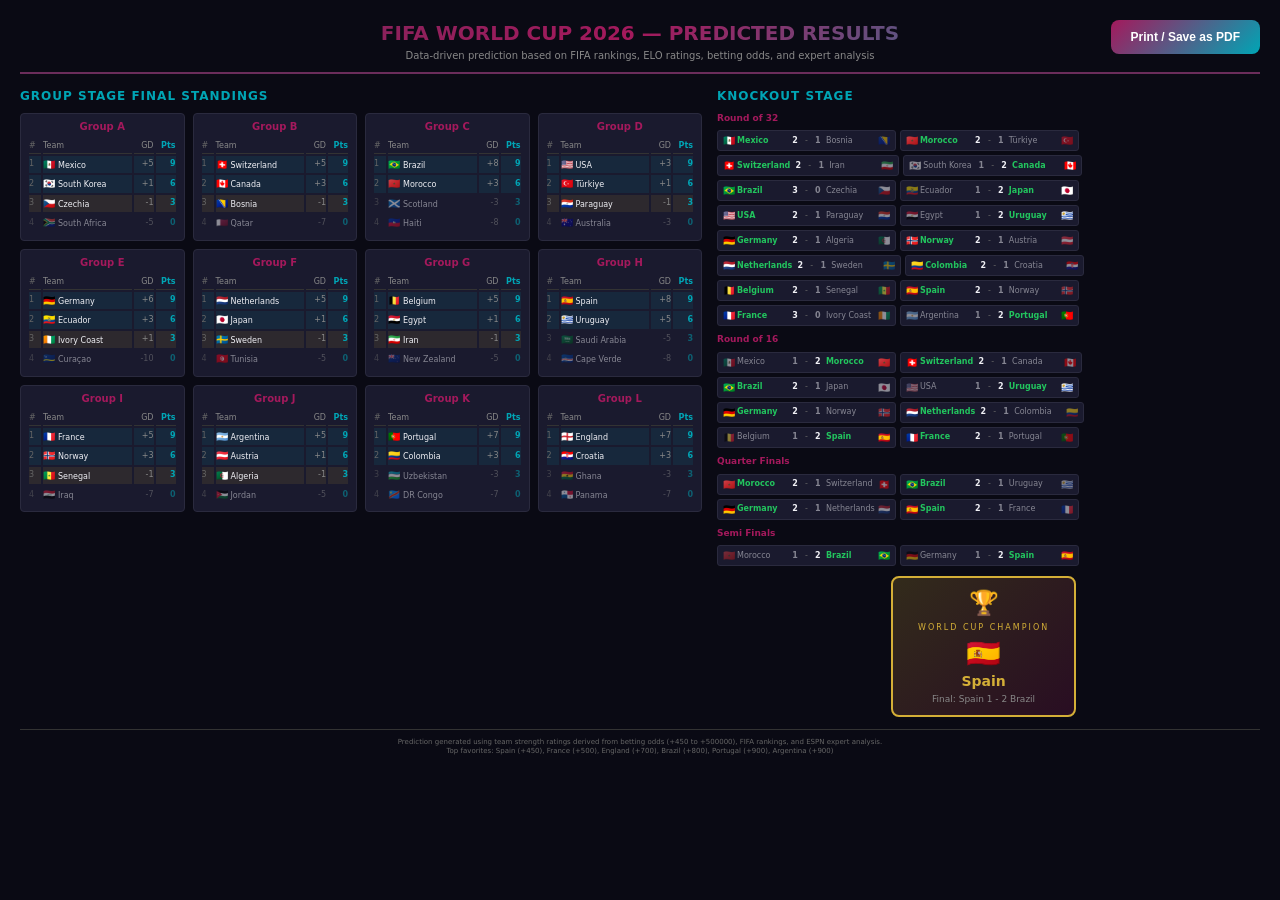
==== docs/results.html @ c4d26115 "Add printable one-page results summary - Landscape layout showing all group standings - Complete kno" ====
<!DOCTYPE html>
<html lang="en">
<head>
    <meta charset="UTF-8">
    <meta name="viewport" content="width=device-width, initial-scale=1.0">
    <title>World Cup 2026 Prediction Results</title>
    <style>
        @page {
            size: letter landscape;
            margin: 0.4in;
        }

        * {
            margin: 0;
            padding: 0;
            box-sizing: border-box;
        }

        body {
            font-family: -apple-system, BlinkMacSystemFont, 'Segoe UI', system-ui, sans-serif;
            background: #0a0a14;
            color: #f0f0f5;
            padding: 20px;
            font-size: 9px;
            line-height: 1.3;
        }

        @media print {
            body {
                background: white;
                color: black;
                padding: 0;
                font-size: 8px;
            }
            .no-print { display: none; }
            .group { border-color: #ccc !important; }
            .bracket-match { border-color: #ccc !important; background: #f5f5f5 !important; }
            .winner { background: #d4edda !important; }
            h1, h2, h3 { color: black !important; }
            .champion-box { background: #fff3cd !important; border-color: #ffc107 !important; }
        }

        .header {
            text-align: center;
            margin-bottom: 15px;
            padding-bottom: 10px;
            border-bottom: 2px solid #6B2D5B;
        }

        .header h1 {
            font-size: 20px;
            background: linear-gradient(135deg, #6B2D5B, #A4195C, #00A5B5);
            -webkit-background-clip: text;
            -webkit-text-fill-color: transparent;
            background-clip: text;
            margin-bottom: 3px;
        }

        .header p {
            color: #888;
            font-size: 10px;
        }

        .content {
            display: flex;
            gap: 15px;
        }

        .groups-section {
            flex: 0 0 55%;
        }

        .bracket-section {
            flex: 0 0 43%;
        }

        h2 {
            font-size: 12px;
            color: #00A5B5;
            margin-bottom: 8px;
            text-transform: uppercase;
            letter-spacing: 1px;
        }

        .groups-grid {
            display: grid;
            grid-template-columns: repeat(4, 1fr);
            gap: 8px;
        }

        .group {
            background: #1a1a2e;
            border: 1px solid #2a2a3e;
            border-radius: 4px;
            padding: 6px;
        }

        .group h3 {
            font-size: 10px;
            color: #A4195C;
            margin-bottom: 4px;
            text-align: center;
        }

        .standings-table {
            width: 100%;
            font-size: 8px;
        }

        .standings-table th {
            text-align: left;
            color: #888;
            font-weight: normal;
            padding: 2px 0;
            border-bottom: 1px solid #333;
        }

        .standings-table td {
            padding: 2px 0;
        }

        .standings-table .pos { width: 12px; color: #666; }
        .standings-table .team { }
        .standings-table .flag { font-size: 10px; margin-right: 3px; }
        .standings-table .pts { text-align: right; font-weight: bold; color: #00A5B5; width: 20px; }
        .standings-table .gd { text-align: right; color: #888; width: 20px; }

        .standings-table tr.qualified td { background: rgba(0, 165, 181, 0.1); }
        .standings-table tr.third-qualified td { background: rgba(212, 175, 55, 0.1); }
        .standings-table tr.eliminated td { opacity: 0.5; }

        .bracket-container {
            display: flex;
            flex-direction: column;
            gap: 8px;
        }

        .bracket-round {
            display: flex;
            flex-wrap: wrap;
            gap: 4px;
        }

        .round-label {
            width: 100%;
            font-size: 9px;
            color: #A4195C;
            font-weight: bold;
            margin-bottom: 2px;
        }

        .bracket-match {
            background: #1a1a2e;
            border: 1px solid #2a2a3e;
            border-radius: 3px;
            padding: 3px 5px;
            font-size: 8px;
            display: flex;
            align-items: center;
            gap: 4px;
        }

        .bracket-match .team {
            display: flex;
            align-items: center;
            gap: 2px;
        }

        .bracket-match .flag { font-size: 10px; }
        .bracket-match .name { min-width: 50px; }
        .bracket-match .score { font-weight: bold; min-width: 12px; text-align: center; }
        .bracket-match .vs { color: #666; }
        .bracket-match .winner .name { color: #22c55e; font-weight: bold; }
        .bracket-match .loser { opacity: 0.5; }
        .bracket-match .result-note { font-size: 7px; color: #888; margin-left: 4px; }

        .r32-matches { }
        .r32-matches .bracket-match { flex: 0 0 calc(25% - 3px); }

        .r16-matches .bracket-match { flex: 0 0 calc(25% - 3px); }

        .qf-matches .bracket-match { flex: 0 0 calc(25% - 3px); }

        .sf-matches .bracket-match { flex: 0 0 calc(50% - 2px); }

        .final-section {
            margin-top: 10px;
            text-align: center;
        }

        .champion-box {
            display: inline-block;
            background: linear-gradient(135deg, rgba(212, 175, 55, 0.2), rgba(164, 25, 92, 0.2));
            border: 2px solid #D4AF37;
            border-radius: 8px;
            padding: 10px 25px;
        }

        .champion-box .trophy { font-size: 24px; }
        .champion-box .label { font-size: 8px; color: #D4AF37; letter-spacing: 2px; margin: 3px 0; }
        .champion-box .winner-flag { font-size: 28px; }
        .champion-box .winner-name { font-size: 14px; font-weight: bold; color: #D4AF37; }
        .champion-box .final-score { font-size: 9px; color: #888; margin-top: 3px; }

        .footer {
            margin-top: 12px;
            text-align: center;
            font-size: 7px;
            color: #666;
            border-top: 1px solid #333;
            padding-top: 8px;
        }

        .print-btn {
            position: fixed;
            top: 20px;
            right: 20px;
            background: linear-gradient(135deg, #A4195C, #00A5B5);
            color: white;
            border: none;
            padding: 10px 20px;
            border-radius: 8px;
            cursor: pointer;
            font-weight: bold;
            font-size: 12px;
        }

        .print-btn:hover {
            transform: scale(1.05);
        }
    </style>
</head>
<body>
    <button class="print-btn no-print" onclick="window.print()">Print / Save as PDF</button>

    <div class="header">
        <h1>FIFA WORLD CUP 2026 — PREDICTED RESULTS</h1>
        <p>Data-driven prediction based on FIFA rankings, ELO ratings, betting odds, and expert analysis</p>
    </div>

    <div class="content">
        <div class="groups-section">
            <h2>Group Stage Final Standings</h2>
            <div class="groups-grid" id="groupsGrid">
                <!-- Groups will be inserted here -->
            </div>
        </div>

        <div class="bracket-section">
            <h2>Knockout Stage</h2>
            <div class="bracket-container">
                <div class="bracket-round r32-matches">
                    <div class="round-label">Round of 32</div>
                    <div id="r32Matches"></div>
                </div>
                <div class="bracket-round r16-matches">
                    <div class="round-label">Round of 16</div>
                    <div id="r16Matches" style="display: flex; flex-wrap: wrap; gap: 4px;"></div>
                </div>
                <div class="bracket-round qf-matches">
                    <div class="round-label">Quarter Finals</div>
                    <div id="qfMatches" style="display: flex; flex-wrap: wrap; gap: 4px;"></div>
                </div>
                <div class="bracket-round sf-matches">
                    <div class="round-label">Semi Finals</div>
                    <div id="sfMatches" style="display: flex; flex-wrap: wrap; gap: 4px;"></div>
                </div>
            </div>

            <div class="final-section">
                <div class="champion-box">
                    <div class="trophy">🏆</div>
                    <div class="label">WORLD CUP CHAMPION</div>
                    <div class="winner-flag" id="championFlag"></div>
                    <div class="winner-name" id="championName"></div>
                    <div class="final-score" id="finalScore"></div>
                </div>
            </div>
        </div>
    </div>

    <div class="footer">
        <p>Prediction generated using team strength ratings derived from betting odds (+450 to +500000), FIFA rankings, and ESPN expert analysis.</p>
        <p>Top favorites: Spain (+450), France (+500), England (+700), Brazil (+800), Portugal (+900), Argentina (+900)</p>
    </div>

    <script src="teams.js"></script>
    <script src="simulation.js"></script>
    <script>
        document.addEventListener('DOMContentLoaded', () => {
            const sim = new WorldCupSimulation();

            // Run full simulation
            sim.simulateAllGroups();
            sim.simulateR32();
            sim.simulateR16();
            sim.simulateQF();
            sim.simulateSF();
            const finalResult = sim.simulateFinal();

            // Render groups
            const groupsGrid = document.getElementById('groupsGrid');
            const groupLetters = ['A', 'B', 'C', 'D', 'E', 'F', 'G', 'H', 'I', 'J', 'K', 'L'];

            groupLetters.forEach(letter => {
                const standings = sim.groupStandings[letter];
                const groupDiv = document.createElement('div');
                groupDiv.className = 'group';

                let html = `<h3>Group ${letter}</h3>`;
                html += `<table class="standings-table">`;
                html += `<tr><th class="pos">#</th><th class="team">Team</th><th class="gd">GD</th><th class="pts">Pts</th></tr>`;

                standings.forEach((team, i) => {
                    let rowClass = '';
                    if (i < 2) rowClass = 'qualified';
                    else if (i === 2) {
                        const isQualified = sim.thirdPlaceTeams.some(t => t.code === team.code);
                        rowClass = isQualified ? 'third-qualified' : 'eliminated';
                    } else {
                        rowClass = 'eliminated';
                    }

                    const t = TEAMS[team.code];
                    const gdStr = team.goalDiff >= 0 ? `+${team.goalDiff}` : team.goalDiff;
                    html += `<tr class="${rowClass}">
                        <td class="pos">${i + 1}</td>
                        <td class="team"><span class="flag">${t.flag}</span>${t.name}</td>
                        <td class="gd">${gdStr}</td>
                        <td class="pts">${team.points}</td>
                    </tr>`;
                });

                html += `</table>`;
                groupDiv.innerHTML = html;
                groupsGrid.appendChild(groupDiv);
            });

            // Render knockout matches
            function renderMatches(containerId, matches) {
                const container = document.getElementById(containerId);
                container.style.display = 'flex';
                container.style.flexWrap = 'wrap';
                container.style.gap = '4px';

                matches.forEach(match => {
                    const home = TEAMS[match.home];
                    const away = TEAMS[match.away];
                    const isHomeWinner = match.winner === match.home;

                    let note = '';
                    if (match.penalties) note = '(P)';
                    else if (match.extraTime) note = '(AET)';

                    const matchDiv = document.createElement('div');
                    matchDiv.className = 'bracket-match';
                    matchDiv.style.flex = containerId === 'sfMatches' ? '0 0 calc(50% - 2px)' : '0 0 calc(25% - 3px)';

                    matchDiv.innerHTML = `
                        <div class="team ${isHomeWinner ? 'winner' : 'loser'}">
                            <span class="flag">${home.flag}</span>
                            <span class="name">${home.name}</span>
                            <span class="score">${Math.floor(match.homeGoals)}</span>
                        </div>
                        <span class="vs">-</span>
                        <div class="team ${!isHomeWinner ? 'winner' : 'loser'}">
                            <span class="score">${Math.floor(match.awayGoals)}</span>
                            <span class="name">${away.name}</span>
                            <span class="flag">${away.flag}</span>
                        </div>
                        ${note ? `<span class="result-note">${note}</span>` : ''}
                    `;

                    container.appendChild(matchDiv);
                });
            }

            renderMatches('r32Matches', sim.knockoutResults.r32);
            renderMatches('r16Matches', sim.knockoutResults.r16);
            renderMatches('qfMatches', sim.knockoutResults.qf);
            renderMatches('sfMatches', sim.knockoutResults.sf);

            // Champion
            const champion = TEAMS[sim.champion];
            const runnerUp = TEAMS[sim.runnerUp];
            const final = sim.knockoutResults.final[0];

            let scoreText = `${Math.floor(final.homeGoals)} - ${Math.floor(final.awayGoals)}`;
            if (final.penalties) scoreText += ' (Penalties)';
            else if (final.extraTime) scoreText += ' (AET)';

            document.getElementById('championFlag').textContent = champion.flag;
            document.getElementById('championName').textContent = champion.name;
            document.getElementById('finalScore').textContent = `Final: ${champion.name} ${scoreText} ${runnerUp.name}`;
        });
    </script>
</body>
</html>
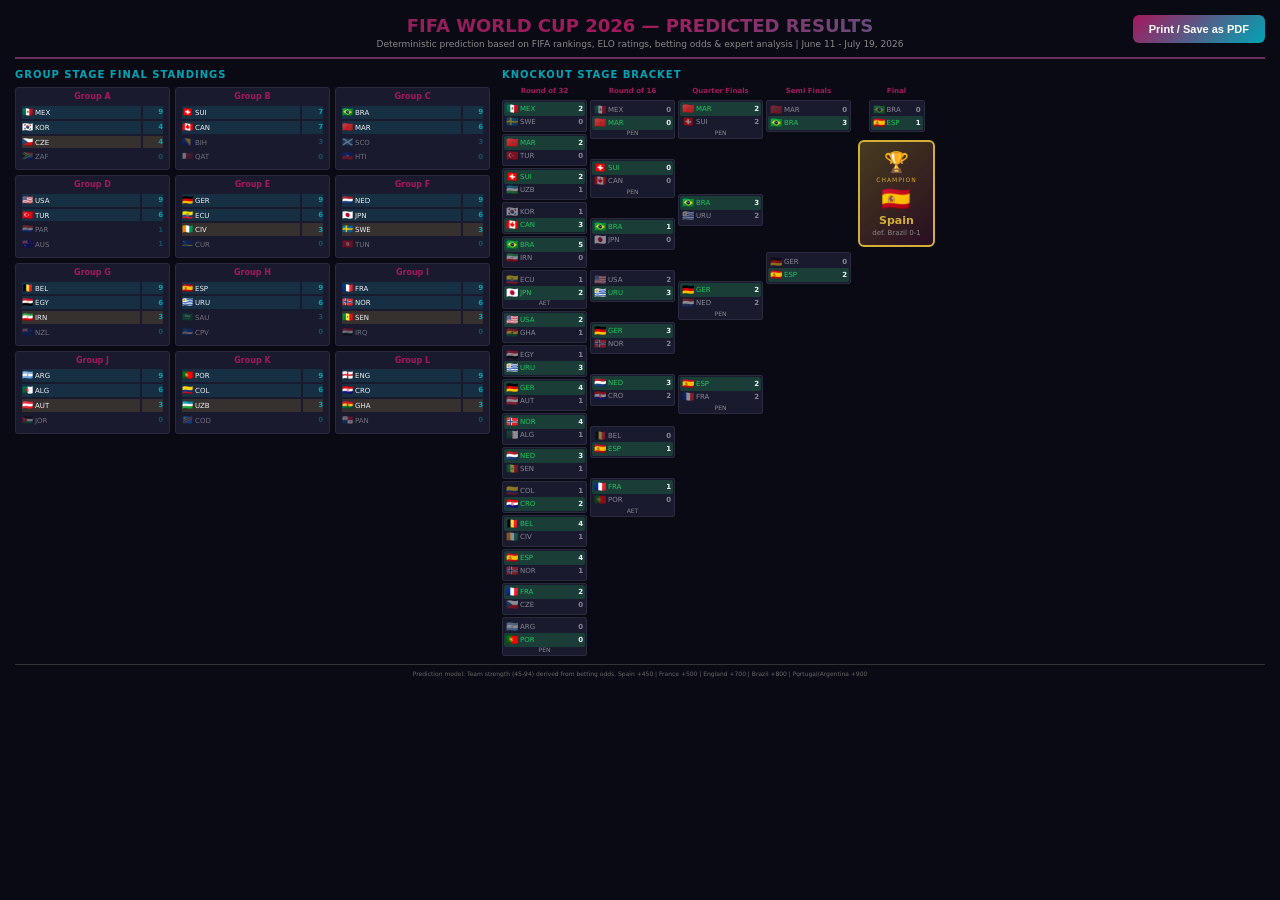
==== commit 8921063d: "Fix score variety and improve bracket visualization Score variety: - Added realistic score distribut" ====
--- a/docs/results.html
+++ b/docs/results.html
@@ -7,7 +7,7 @@
     <style>
         @page {
             size: letter landscape;
-            margin: 0.4in;
+            margin: 0.3in;
         }
 
         * {
@@ -20,9 +20,9 @@
             font-family: -apple-system, BlinkMacSystemFont, 'Segoe UI', system-ui, sans-serif;
             background: #0a0a14;
             color: #f0f0f5;
-            padding: 20px;
-            font-size: 9px;
-            line-height: 1.3;
+            padding: 15px;
+            font-size: 8px;
+            line-height: 1.2;
         }
 
         @media print {
@@ -30,203 +30,265 @@
                 background: white;
                 color: black;
                 padding: 0;
-                font-size: 8px;
+                font-size: 7px;
             }
             .no-print { display: none; }
-            .group { border-color: #ccc !important; }
-            .bracket-match { border-color: #ccc !important; background: #f5f5f5 !important; }
-            .winner { background: #d4edda !important; }
+            .group { border-color: #ddd !important; background: #fafafa !important; }
+            .match-box { border-color: #ccc !important; background: #f5f5f5 !important; }
+            .winner-team { background: #d4edda !important; }
+            .loser-team { background: #f8f9fa !important; }
             h1, h2, h3 { color: black !important; }
             .champion-box { background: #fff3cd !important; border-color: #ffc107 !important; }
+            .connector { border-color: #999 !important; }
         }
 
         .header {
             text-align: center;
-            margin-bottom: 15px;
-            padding-bottom: 10px;
+            margin-bottom: 10px;
+            padding-bottom: 8px;
             border-bottom: 2px solid #6B2D5B;
         }
 
         .header h1 {
-            font-size: 20px;
+            font-size: 18px;
             background: linear-gradient(135deg, #6B2D5B, #A4195C, #00A5B5);
             -webkit-background-clip: text;
             -webkit-text-fill-color: transparent;
             background-clip: text;
-            margin-bottom: 3px;
         }
 
         .header p {
             color: #888;
+            font-size: 9px;
+            margin-top: 2px;
+        }
+
+        .content {
+            display: flex;
+            gap: 12px;
+        }
+
+        .groups-section {
+            flex: 0 0 38%;
+        }
+
+        .bracket-section {
+            flex: 0 0 60%;
+        }
+
+        h2 {
             font-size: 10px;
-        }
-
-        .content {
-            display: flex;
-            gap: 15px;
-        }
-
-        .groups-section {
-            flex: 0 0 55%;
-        }
-
-        .bracket-section {
-            flex: 0 0 43%;
-        }
-
-        h2 {
-            font-size: 12px;
             color: #00A5B5;
-            margin-bottom: 8px;
+            margin-bottom: 6px;
             text-transform: uppercase;
             letter-spacing: 1px;
         }
 
+        /* Groups Grid */
         .groups-grid {
             display: grid;
-            grid-template-columns: repeat(4, 1fr);
-            gap: 8px;
+            grid-template-columns: repeat(3, 1fr);
+            gap: 5px;
         }
 
         .group {
             background: #1a1a2e;
             border: 1px solid #2a2a3e;
-            border-radius: 4px;
-            padding: 6px;
+            border-radius: 3px;
+            padding: 4px;
         }
 
         .group h3 {
-            font-size: 10px;
+            font-size: 8px;
             color: #A4195C;
-            margin-bottom: 4px;
+            margin-bottom: 2px;
             text-align: center;
         }
 
         .standings-table {
             width: 100%;
-            font-size: 8px;
+            font-size: 7px;
         }
 
         .standings-table th {
             text-align: left;
-            color: #888;
+            color: #666;
             font-weight: normal;
-            padding: 2px 0;
-            border-bottom: 1px solid #333;
+            padding: 1px 0;
         }
 
         .standings-table td {
-            padding: 2px 0;
-        }
-
-        .standings-table .pos { width: 12px; color: #666; }
-        .standings-table .team { }
-        .standings-table .flag { font-size: 10px; margin-right: 3px; }
-        .standings-table .pts { text-align: right; font-weight: bold; color: #00A5B5; width: 20px; }
-        .standings-table .gd { text-align: right; color: #888; width: 20px; }
-
-        .standings-table tr.qualified td { background: rgba(0, 165, 181, 0.1); }
-        .standings-table tr.third-qualified td { background: rgba(212, 175, 55, 0.1); }
-        .standings-table tr.eliminated td { opacity: 0.5; }
-
+            padding: 1px 0;
+        }
+
+        .standings-table .flag { font-size: 9px; margin-right: 2px; }
+        .standings-table .pts { text-align: right; font-weight: bold; color: #00A5B5; }
+
+        .standings-table tr.qualified td { background: rgba(0, 165, 181, 0.15); }
+        .standings-table tr.third-qualified td { background: rgba(212, 175, 55, 0.15); }
+        .standings-table tr.eliminated td { opacity: 0.4; }
+
+        /* Bracket Styles */
         .bracket-container {
             display: flex;
+            align-items: flex-start;
+            gap: 3px;
+            height: 100%;
+        }
+
+        .bracket-round {
+            display: flex;
             flex-direction: column;
-            gap: 8px;
-        }
-
-        .bracket-round {
-            display: flex;
-            flex-wrap: wrap;
-            gap: 4px;
-        }
-
-        .round-label {
-            width: 100%;
-            font-size: 9px;
+            justify-content: space-around;
+            min-width: 85px;
+        }
+
+        .round-header {
+            text-align: center;
+            font-size: 7px;
             color: #A4195C;
             font-weight: bold;
-            margin-bottom: 2px;
-        }
-
-        .bracket-match {
+            margin-bottom: 4px;
+            white-space: nowrap;
+        }
+
+        .round-matches {
+            display: flex;
+            flex-direction: column;
+            justify-content: space-around;
+            flex: 1;
+            gap: 2px;
+        }
+
+        .match-box {
             background: #1a1a2e;
             border: 1px solid #2a2a3e;
-            border-radius: 3px;
-            padding: 3px 5px;
-            font-size: 8px;
+            border-radius: 2px;
+            padding: 2px 3px;
+            position: relative;
+        }
+
+        .match-team {
             display: flex;
             align-items: center;
-            gap: 4px;
-        }
-
-        .bracket-match .team {
+            justify-content: space-between;
+            padding: 1px 0;
+            font-size: 7px;
+        }
+
+        .match-team .team-info {
             display: flex;
             align-items: center;
             gap: 2px;
         }
 
-        .bracket-match .flag { font-size: 10px; }
-        .bracket-match .name { min-width: 50px; }
-        .bracket-match .score { font-weight: bold; min-width: 12px; text-align: center; }
-        .bracket-match .vs { color: #666; }
-        .bracket-match .winner .name { color: #22c55e; font-weight: bold; }
-        .bracket-match .loser { opacity: 0.5; }
-        .bracket-match .result-note { font-size: 7px; color: #888; margin-left: 4px; }
-
-        .r32-matches { }
-        .r32-matches .bracket-match { flex: 0 0 calc(25% - 3px); }
-
-        .r16-matches .bracket-match { flex: 0 0 calc(25% - 3px); }
-
-        .qf-matches .bracket-match { flex: 0 0 calc(25% - 3px); }
-
-        .sf-matches .bracket-match { flex: 0 0 calc(50% - 2px); }
-
-        .final-section {
-            margin-top: 10px;
-            text-align: center;
+        .match-team .flag { font-size: 10px; }
+        .match-team .code { font-weight: 500; min-width: 24px; }
+        .match-team .score {
+            font-weight: bold;
+            min-width: 10px;
+            text-align: right;
+        }
+
+        .winner-team {
+            background: rgba(34, 197, 94, 0.2);
+            border-radius: 2px;
+            padding: 1px 2px;
+            margin: -1px -2px;
+        }
+
+        .winner-team .code { color: #22c55e; }
+
+        .loser-team {
+            opacity: 0.5;
+        }
+
+        .match-note {
+            font-size: 6px;
+            color: #888;
+            text-align: center;
+        }
+
+        /* Connectors */
+        .connector-column {
+            display: flex;
+            flex-direction: column;
+            justify-content: space-around;
+            width: 8px;
+        }
+
+        .connector {
+            border: 1px solid #444;
+            border-left: none;
+            height: 50%;
+        }
+
+        .connector-top {
+            border-bottom: none;
+            border-radius: 0 4px 0 0;
+        }
+
+        .connector-bottom {
+            border-top: none;
+            border-radius: 0 0 4px 0;
+        }
+
+        /* Champion Box */
+        .final-round {
+            display: flex;
+            flex-direction: column;
+            align-items: center;
+            justify-content: center;
         }
 
         .champion-box {
-            display: inline-block;
-            background: linear-gradient(135deg, rgba(212, 175, 55, 0.2), rgba(164, 25, 92, 0.2));
+            background: linear-gradient(135deg, rgba(212, 175, 55, 0.3), rgba(164, 25, 92, 0.2));
             border: 2px solid #D4AF37;
-            border-radius: 8px;
-            padding: 10px 25px;
-        }
-
-        .champion-box .trophy { font-size: 24px; }
-        .champion-box .label { font-size: 8px; color: #D4AF37; letter-spacing: 2px; margin: 3px 0; }
-        .champion-box .winner-flag { font-size: 28px; }
-        .champion-box .winner-name { font-size: 14px; font-weight: bold; color: #D4AF37; }
-        .champion-box .final-score { font-size: 9px; color: #888; margin-top: 3px; }
-
-        .footer {
-            margin-top: 12px;
-            text-align: center;
-            font-size: 7px;
-            color: #666;
-            border-top: 1px solid #333;
-            padding-top: 8px;
-        }
+            border-radius: 6px;
+            padding: 8px 12px;
+            text-align: center;
+            margin-top: 8px;
+        }
+
+        .champion-box .trophy { font-size: 20px; }
+        .champion-box .label { font-size: 6px; color: #D4AF37; letter-spacing: 1px; margin: 2px 0; }
+        .champion-box .winner-flag { font-size: 24px; }
+        .champion-box .winner-name { font-size: 11px; font-weight: bold; color: #D4AF37; }
+        .champion-box .final-score { font-size: 7px; color: #888; margin-top: 2px; }
 
         .print-btn {
             position: fixed;
-            top: 20px;
-            right: 20px;
+            top: 15px;
+            right: 15px;
             background: linear-gradient(135deg, #A4195C, #00A5B5);
             color: white;
             border: none;
-            padding: 10px 20px;
-            border-radius: 8px;
+            padding: 8px 16px;
+            border-radius: 6px;
             cursor: pointer;
             font-weight: bold;
-            font-size: 12px;
-        }
-
-        .print-btn:hover {
-            transform: scale(1.05);
+            font-size: 11px;
+            z-index: 100;
+        }
+
+        .footer {
+            margin-top: 8px;
+            text-align: center;
+            font-size: 6px;
+            color: #666;
+            border-top: 1px solid #333;
+            padding-top: 5px;
+        }
+
+        /* Match pair grouping for bracket flow */
+        .match-pair {
+            display: flex;
+            flex-direction: column;
+            gap: 2px;
+        }
+
+        .spacer {
+            flex: 1;
         }
     </style>
 </head>
@@ -235,53 +297,23 @@
 
     <div class="header">
         <h1>FIFA WORLD CUP 2026 — PREDICTED RESULTS</h1>
-        <p>Data-driven prediction based on FIFA rankings, ELO ratings, betting odds, and expert analysis</p>
+        <p>Deterministic prediction based on FIFA rankings, ELO ratings, betting odds & expert analysis | June 11 - July 19, 2026</p>
     </div>
 
     <div class="content">
         <div class="groups-section">
             <h2>Group Stage Final Standings</h2>
-            <div class="groups-grid" id="groupsGrid">
-                <!-- Groups will be inserted here -->
-            </div>
+            <div class="groups-grid" id="groupsGrid"></div>
         </div>
 
         <div class="bracket-section">
-            <h2>Knockout Stage</h2>
-            <div class="bracket-container">
-                <div class="bracket-round r32-matches">
-                    <div class="round-label">Round of 32</div>
-                    <div id="r32Matches"></div>
-                </div>
-                <div class="bracket-round r16-matches">
-                    <div class="round-label">Round of 16</div>
-                    <div id="r16Matches" style="display: flex; flex-wrap: wrap; gap: 4px;"></div>
-                </div>
-                <div class="bracket-round qf-matches">
-                    <div class="round-label">Quarter Finals</div>
-                    <div id="qfMatches" style="display: flex; flex-wrap: wrap; gap: 4px;"></div>
-                </div>
-                <div class="bracket-round sf-matches">
-                    <div class="round-label">Semi Finals</div>
-                    <div id="sfMatches" style="display: flex; flex-wrap: wrap; gap: 4px;"></div>
-                </div>
-            </div>
-
-            <div class="final-section">
-                <div class="champion-box">
-                    <div class="trophy">🏆</div>
-                    <div class="label">WORLD CUP CHAMPION</div>
-                    <div class="winner-flag" id="championFlag"></div>
-                    <div class="winner-name" id="championName"></div>
-                    <div class="final-score" id="finalScore"></div>
-                </div>
-            </div>
+            <h2>Knockout Stage Bracket</h2>
+            <div class="bracket-container" id="bracketContainer"></div>
         </div>
     </div>
 
     <div class="footer">
-        <p>Prediction generated using team strength ratings derived from betting odds (+450 to +500000), FIFA rankings, and ESPN expert analysis.</p>
-        <p>Top favorites: Spain (+450), France (+500), England (+700), Brazil (+800), Portugal (+900), Argentina (+900)</p>
+        <p>Prediction model: Team strength (45-94) derived from betting odds. Spain +450 | France +500 | England +700 | Brazil +800 | Portugal/Argentina +900</p>
     </div>
 
     <script src="teams.js"></script>
@@ -309,24 +341,19 @@
 
                 let html = `<h3>Group ${letter}</h3>`;
                 html += `<table class="standings-table">`;
-                html += `<tr><th class="pos">#</th><th class="team">Team</th><th class="gd">GD</th><th class="pts">Pts</th></tr>`;
 
                 standings.forEach((team, i) => {
                     let rowClass = '';
                     if (i < 2) rowClass = 'qualified';
-                    else if (i === 2) {
-                        const isQualified = sim.thirdPlaceTeams.some(t => t.code === team.code);
-                        rowClass = isQualified ? 'third-qualified' : 'eliminated';
-                    } else {
+                    else if (i === 2 && sim.thirdPlaceTeams.some(t => t.code === team.code)) {
+                        rowClass = 'third-qualified';
+                    } else if (i >= 2) {
                         rowClass = 'eliminated';
                     }
 
                     const t = TEAMS[team.code];
-                    const gdStr = team.goalDiff >= 0 ? `+${team.goalDiff}` : team.goalDiff;
                     html += `<tr class="${rowClass}">
-                        <td class="pos">${i + 1}</td>
-                        <td class="team"><span class="flag">${t.flag}</span>${t.name}</td>
-                        <td class="gd">${gdStr}</td>
+                        <td><span class="flag">${t.flag}</span>${t.code}</td>
                         <td class="pts">${team.points}</td>
                     </tr>`;
                 });
@@ -336,62 +363,99 @@
                 groupsGrid.appendChild(groupDiv);
             });
 
-            // Render knockout matches
-            function renderMatches(containerId, matches) {
-                const container = document.getElementById(containerId);
-                container.style.display = 'flex';
-                container.style.flexWrap = 'wrap';
-                container.style.gap = '4px';
-
-                matches.forEach(match => {
-                    const home = TEAMS[match.home];
-                    const away = TEAMS[match.away];
-                    const isHomeWinner = match.winner === match.home;
-
-                    let note = '';
-                    if (match.penalties) note = '(P)';
-                    else if (match.extraTime) note = '(AET)';
-
-                    const matchDiv = document.createElement('div');
-                    matchDiv.className = 'bracket-match';
-                    matchDiv.style.flex = containerId === 'sfMatches' ? '0 0 calc(50% - 2px)' : '0 0 calc(25% - 3px)';
-
-                    matchDiv.innerHTML = `
-                        <div class="team ${isHomeWinner ? 'winner' : 'loser'}">
-                            <span class="flag">${home.flag}</span>
-                            <span class="name">${home.name}</span>
+            // Build bracket visualization
+            const bracketContainer = document.getElementById('bracketContainer');
+
+            function createMatchBox(match, showNote = true) {
+                const home = TEAMS[match.home];
+                const away = TEAMS[match.away];
+                const isHomeWinner = match.winner === match.home;
+
+                let note = '';
+                if (match.penalties) note = 'PEN';
+                else if (match.extraTime) note = 'AET';
+
+                return `
+                    <div class="match-box">
+                        <div class="match-team ${isHomeWinner ? 'winner-team' : 'loser-team'}">
+                            <div class="team-info">
+                                <span class="flag">${home.flag}</span>
+                                <span class="code">${home.code}</span>
+                            </div>
                             <span class="score">${Math.floor(match.homeGoals)}</span>
                         </div>
-                        <span class="vs">-</span>
-                        <div class="team ${!isHomeWinner ? 'winner' : 'loser'}">
+                        <div class="match-team ${!isHomeWinner ? 'winner-team' : 'loser-team'}">
+                            <div class="team-info">
+                                <span class="flag">${away.flag}</span>
+                                <span class="code">${away.code}</span>
+                            </div>
                             <span class="score">${Math.floor(match.awayGoals)}</span>
-                            <span class="name">${away.name}</span>
-                            <span class="flag">${away.flag}</span>
                         </div>
-                        ${note ? `<span class="result-note">${note}</span>` : ''}
-                    `;
-
-                    container.appendChild(matchDiv);
-                });
+                        ${note && showNote ? `<div class="match-note">${note}</div>` : ''}
+                    </div>
+                `;
             }
 
-            renderMatches('r32Matches', sim.knockoutResults.r32);
-            renderMatches('r16Matches', sim.knockoutResults.r16);
-            renderMatches('qfMatches', sim.knockoutResults.qf);
-            renderMatches('sfMatches', sim.knockoutResults.sf);
-
-            // Champion
+            // R32 Column
+            let r32Html = `<div class="bracket-round">
+                <div class="round-header">Round of 32</div>
+                <div class="round-matches">`;
+            sim.knockoutResults.r32.forEach(match => {
+                r32Html += createMatchBox(match);
+            });
+            r32Html += `</div></div>`;
+
+            // R16 Column
+            let r16Html = `<div class="bracket-round">
+                <div class="round-header">Round of 16</div>
+                <div class="round-matches" style="gap: 20px;">`;
+            sim.knockoutResults.r16.forEach(match => {
+                r16Html += createMatchBox(match);
+            });
+            r16Html += `</div></div>`;
+
+            // QF Column
+            let qfHtml = `<div class="bracket-round">
+                <div class="round-header">Quarter Finals</div>
+                <div class="round-matches" style="gap: 55px;">`;
+            sim.knockoutResults.qf.forEach(match => {
+                qfHtml += createMatchBox(match);
+            });
+            qfHtml += `</div></div>`;
+
+            // SF Column
+            let sfHtml = `<div class="bracket-round">
+                <div class="round-header">Semi Finals</div>
+                <div class="round-matches" style="gap: 120px;">`;
+            sim.knockoutResults.sf.forEach(match => {
+                sfHtml += createMatchBox(match);
+            });
+            sfHtml += `</div></div>`;
+
+            // Final Column
+            const finalMatch = sim.knockoutResults.final[0];
             const champion = TEAMS[sim.champion];
             const runnerUp = TEAMS[sim.runnerUp];
-            const final = sim.knockoutResults.final[0];
-
-            let scoreText = `${Math.floor(final.homeGoals)} - ${Math.floor(final.awayGoals)}`;
-            if (final.penalties) scoreText += ' (Penalties)';
-            else if (final.extraTime) scoreText += ' (AET)';
-
-            document.getElementById('championFlag').textContent = champion.flag;
-            document.getElementById('championName').textContent = champion.name;
-            document.getElementById('finalScore').textContent = `Final: ${champion.name} ${scoreText} ${runnerUp.name}`;
+
+            let scoreText = `${Math.floor(finalMatch.homeGoals)}-${Math.floor(finalMatch.awayGoals)}`;
+            if (finalMatch.penalties) scoreText += ' (P)';
+            else if (finalMatch.extraTime) scoreText += ' (AET)';
+
+            let finalHtml = `<div class="bracket-round final-round">
+                <div class="round-header">Final</div>
+                <div class="round-matches">
+                    ${createMatchBox(finalMatch, true)}
+                </div>
+                <div class="champion-box">
+                    <div class="trophy">🏆</div>
+                    <div class="label">CHAMPION</div>
+                    <div class="winner-flag">${champion.flag}</div>
+                    <div class="winner-name">${champion.name}</div>
+                    <div class="final-score">def. ${runnerUp.name} ${scoreText}</div>
+                </div>
+            </div>`;
+
+            bracketContainer.innerHTML = r32Html + r16Html + qfHtml + sfHtml + finalHtml;
         });
     </script>
 </body>
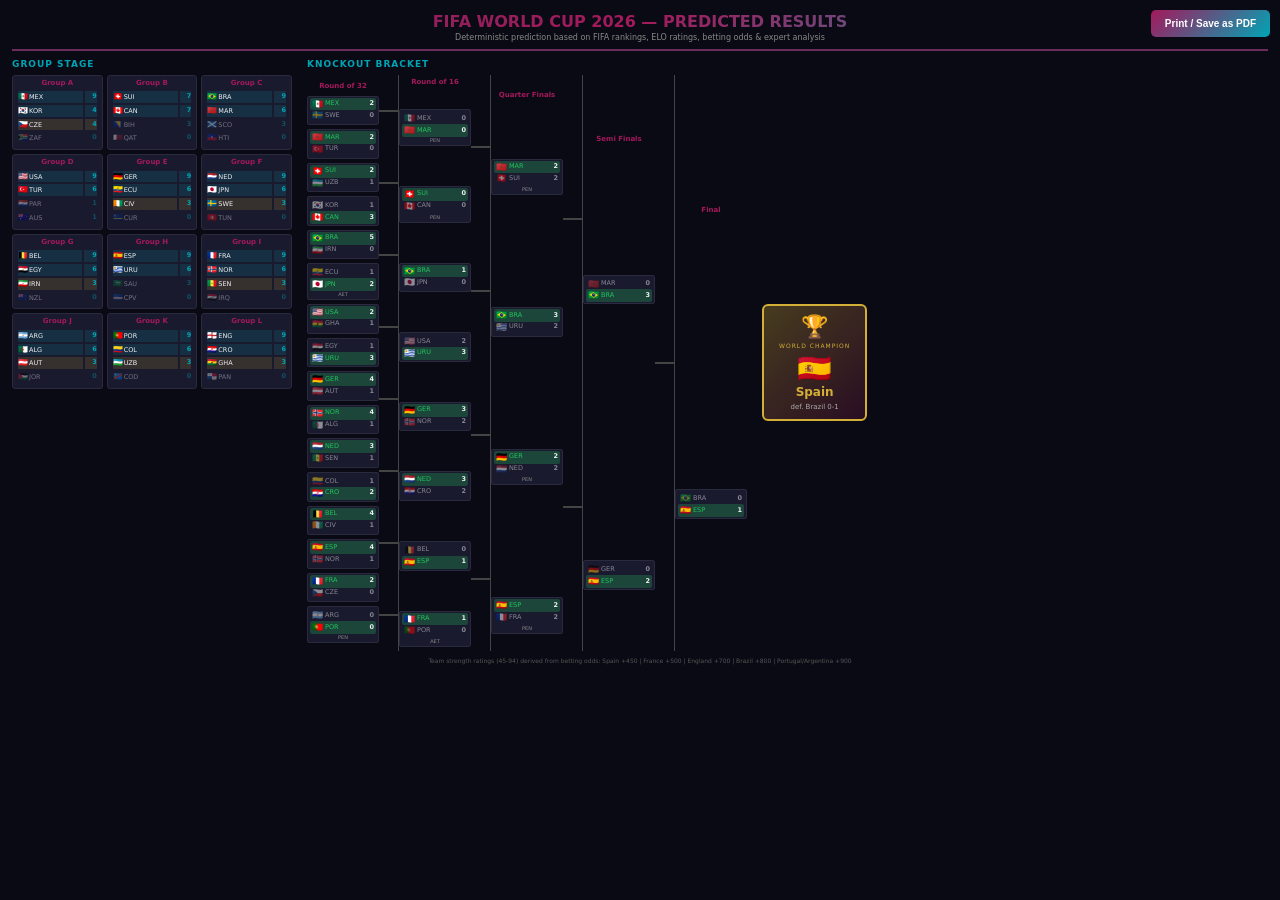
==== commit 7d0ea7d7: "Add connector lines and improve bracket spacing - Connector lines now visually link each pair of mat" ====
--- a/docs/results.html
+++ b/docs/results.html
@@ -7,7 +7,7 @@
     <style>
         @page {
             size: letter landscape;
-            margin: 0.3in;
+            margin: 0.25in;
         }
 
         * {
@@ -20,7 +20,7 @@
             font-family: -apple-system, BlinkMacSystemFont, 'Segoe UI', system-ui, sans-serif;
             background: #0a0a14;
             color: #f0f0f5;
-            padding: 15px;
+            padding: 12px;
             font-size: 8px;
             line-height: 1.2;
         }
@@ -36,21 +36,20 @@
             .group { border-color: #ddd !important; background: #fafafa !important; }
             .match-box { border-color: #ccc !important; background: #f5f5f5 !important; }
             .winner-team { background: #d4edda !important; }
-            .loser-team { background: #f8f9fa !important; }
             h1, h2, h3 { color: black !important; }
             .champion-box { background: #fff3cd !important; border-color: #ffc107 !important; }
-            .connector { border-color: #999 !important; }
+            .connector-line { border-color: #999 !important; }
         }
 
         .header {
             text-align: center;
-            margin-bottom: 10px;
-            padding-bottom: 8px;
+            margin-bottom: 8px;
+            padding-bottom: 6px;
             border-bottom: 2px solid #6B2D5B;
         }
 
         .header h1 {
-            font-size: 18px;
+            font-size: 16px;
             background: linear-gradient(135deg, #6B2D5B, #A4195C, #00A5B5);
             -webkit-background-clip: text;
             -webkit-text-fill-color: transparent;
@@ -59,27 +58,28 @@
 
         .header p {
             color: #888;
+            font-size: 8px;
+            margin-top: 2px;
+        }
+
+        .content {
+            display: flex;
+            gap: 15px;
+        }
+
+        .groups-section {
+            flex: 0 0 280px;
+        }
+
+        .bracket-section {
+            flex: 1;
+            overflow-x: auto;
+        }
+
+        h2 {
             font-size: 9px;
-            margin-top: 2px;
-        }
-
-        .content {
-            display: flex;
-            gap: 12px;
-        }
-
-        .groups-section {
-            flex: 0 0 38%;
-        }
-
-        .bracket-section {
-            flex: 0 0 60%;
-        }
-
-        h2 {
-            font-size: 10px;
             color: #00A5B5;
-            margin-bottom: 6px;
+            margin-bottom: 5px;
             text-transform: uppercase;
             letter-spacing: 1px;
         }
@@ -88,18 +88,18 @@
         .groups-grid {
             display: grid;
             grid-template-columns: repeat(3, 1fr);
-            gap: 5px;
+            gap: 4px;
         }
 
         .group {
             background: #1a1a2e;
             border: 1px solid #2a2a3e;
             border-radius: 3px;
-            padding: 4px;
+            padding: 3px;
         }
 
         .group h3 {
-            font-size: 8px;
+            font-size: 7px;
             color: #A4195C;
             margin-bottom: 2px;
             text-align: center;
@@ -107,21 +107,14 @@
 
         .standings-table {
             width: 100%;
-            font-size: 7px;
-        }
-
-        .standings-table th {
-            text-align: left;
-            color: #666;
-            font-weight: normal;
-            padding: 1px 0;
+            font-size: 6.5px;
         }
 
         .standings-table td {
             padding: 1px 0;
         }
 
-        .standings-table .flag { font-size: 9px; margin-right: 2px; }
+        .standings-table .flag { font-size: 8px; margin-right: 1px; }
         .standings-table .pts { text-align: right; font-weight: bold; color: #00A5B5; }
 
         .standings-table tr.qualified td { background: rgba(0, 165, 181, 0.15); }
@@ -129,18 +122,15 @@
         .standings-table tr.eliminated td { opacity: 0.4; }
 
         /* Bracket Styles */
-        .bracket-container {
-            display: flex;
-            align-items: flex-start;
-            gap: 3px;
-            height: 100%;
+        .bracket-wrapper {
+            display: flex;
+            align-items: center;
         }
 
         .bracket-round {
             display: flex;
             flex-direction: column;
-            justify-content: space-around;
-            min-width: 85px;
+            align-items: center;
         }
 
         .round-header {
@@ -148,24 +138,22 @@
             font-size: 7px;
             color: #A4195C;
             font-weight: bold;
-            margin-bottom: 4px;
+            margin-bottom: 3px;
             white-space: nowrap;
         }
 
         .round-matches {
             display: flex;
             flex-direction: column;
-            justify-content: space-around;
-            flex: 1;
-            gap: 2px;
-        }
-
+        }
+
+        /* Match boxes */
         .match-box {
             background: #1a1a2e;
             border: 1px solid #2a2a3e;
             border-radius: 2px;
-            padding: 2px 3px;
-            position: relative;
+            padding: 2px 4px;
+            width: 72px;
         }
 
         .match-team {
@@ -173,7 +161,7 @@
             align-items: center;
             justify-content: space-between;
             padding: 1px 0;
-            font-size: 7px;
+            font-size: 6.5px;
         }
 
         .match-team .team-info {
@@ -182,113 +170,107 @@
             gap: 2px;
         }
 
-        .match-team .flag { font-size: 10px; }
-        .match-team .code { font-weight: 500; min-width: 24px; }
+        .match-team .flag { font-size: 9px; }
+        .match-team .code { font-weight: 500; }
         .match-team .score {
             font-weight: bold;
-            min-width: 10px;
+            min-width: 8px;
             text-align: right;
         }
 
         .winner-team {
-            background: rgba(34, 197, 94, 0.2);
+            background: rgba(34, 197, 94, 0.25);
             border-radius: 2px;
             padding: 1px 2px;
             margin: -1px -2px;
         }
 
         .winner-team .code { color: #22c55e; }
-
-        .loser-team {
-            opacity: 0.5;
-        }
+        .loser-team { opacity: 0.5; }
 
         .match-note {
-            font-size: 6px;
+            font-size: 5px;
             color: #888;
             text-align: center;
-        }
-
-        /* Connectors */
-        .connector-column {
+            margin-top: 1px;
+        }
+
+        /* Connector lines */
+        .connector-group {
             display: flex;
             flex-direction: column;
-            justify-content: space-around;
-            width: 8px;
-        }
-
-        .connector {
-            border: 1px solid #444;
-            border-left: none;
-            height: 50%;
+            width: 20px;
+        }
+
+        .connector-pair {
+            display: flex;
+            flex-direction: column;
+            position: relative;
+        }
+
+        .connector-line {
+            border-color: #444;
+            border-style: solid;
+            border-width: 0;
         }
 
         .connector-top {
-            border-bottom: none;
-            border-radius: 0 4px 0 0;
+            border-right-width: 1px;
+            border-bottom-width: 1px;
         }
 
         .connector-bottom {
-            border-top: none;
-            border-radius: 0 0 4px 0;
+            border-right-width: 1px;
+            border-top-width: 1px;
+        }
+
+        .connector-horizontal {
+            border-top-width: 1px;
+            width: 100%;
         }
 
         /* Champion Box */
-        .final-round {
+        .champion-section {
             display: flex;
             flex-direction: column;
             align-items: center;
-            justify-content: center;
+            margin-left: 15px;
         }
 
         .champion-box {
             background: linear-gradient(135deg, rgba(212, 175, 55, 0.3), rgba(164, 25, 92, 0.2));
             border: 2px solid #D4AF37;
             border-radius: 6px;
-            padding: 8px 12px;
-            text-align: center;
-            margin-top: 8px;
-        }
-
-        .champion-box .trophy { font-size: 20px; }
+            padding: 8px 15px;
+            text-align: center;
+        }
+
+        .champion-box .trophy { font-size: 22px; }
         .champion-box .label { font-size: 6px; color: #D4AF37; letter-spacing: 1px; margin: 2px 0; }
-        .champion-box .winner-flag { font-size: 24px; }
-        .champion-box .winner-name { font-size: 11px; font-weight: bold; color: #D4AF37; }
-        .champion-box .final-score { font-size: 7px; color: #888; margin-top: 2px; }
+        .champion-box .winner-flag { font-size: 28px; }
+        .champion-box .winner-name { font-size: 12px; font-weight: bold; color: #D4AF37; }
+        .champion-box .final-score { font-size: 7px; color: #aaa; margin-top: 3px; }
 
         .print-btn {
             position: fixed;
-            top: 15px;
-            right: 15px;
+            top: 10px;
+            right: 10px;
             background: linear-gradient(135deg, #A4195C, #00A5B5);
             color: white;
             border: none;
-            padding: 8px 16px;
-            border-radius: 6px;
+            padding: 8px 14px;
+            border-radius: 5px;
             cursor: pointer;
             font-weight: bold;
-            font-size: 11px;
+            font-size: 10px;
             z-index: 100;
         }
 
         .footer {
-            margin-top: 8px;
+            margin-top: 6px;
             text-align: center;
             font-size: 6px;
-            color: #666;
-            border-top: 1px solid #333;
-            padding-top: 5px;
-        }
-
-        /* Match pair grouping for bracket flow */
-        .match-pair {
-            display: flex;
-            flex-direction: column;
-            gap: 2px;
-        }
-
-        .spacer {
-            flex: 1;
+            color: #555;
         }
     </style>
 </head>
@@ -297,23 +279,23 @@
 
     <div class="header">
         <h1>FIFA WORLD CUP 2026 — PREDICTED RESULTS</h1>
-        <p>Deterministic prediction based on FIFA rankings, ELO ratings, betting odds & expert analysis | June 11 - July 19, 2026</p>
+        <p>Deterministic prediction based on FIFA rankings, ELO ratings, betting odds & expert analysis</p>
     </div>
 
     <div class="content">
         <div class="groups-section">
-            <h2>Group Stage Final Standings</h2>
+            <h2>Group Stage</h2>
             <div class="groups-grid" id="groupsGrid"></div>
         </div>
 
         <div class="bracket-section">
-            <h2>Knockout Stage Bracket</h2>
-            <div class="bracket-container" id="bracketContainer"></div>
+            <h2>Knockout Bracket</h2>
+            <div class="bracket-wrapper" id="bracketWrapper"></div>
         </div>
     </div>
 
     <div class="footer">
-        <p>Prediction model: Team strength (45-94) derived from betting odds. Spain +450 | France +500 | England +700 | Brazil +800 | Portugal/Argentina +900</p>
+        Team strength ratings (45-94) derived from betting odds: Spain +450 | France +500 | England +700 | Brazil +800 | Portugal/Argentina +900
     </div>
 
     <script src="teams.js"></script>
@@ -328,134 +310,145 @@
             sim.simulateR16();
             sim.simulateQF();
             sim.simulateSF();
-            const finalResult = sim.simulateFinal();
+            sim.simulateFinal();
 
             // Render groups
             const groupsGrid = document.getElementById('groupsGrid');
-            const groupLetters = ['A', 'B', 'C', 'D', 'E', 'F', 'G', 'H', 'I', 'J', 'K', 'L'];
-
-            groupLetters.forEach(letter => {
+            ['A','B','C','D','E','F','G','H','I','J','K','L'].forEach(letter => {
                 const standings = sim.groupStandings[letter];
                 const groupDiv = document.createElement('div');
                 groupDiv.className = 'group';
 
-                let html = `<h3>Group ${letter}</h3>`;
-                html += `<table class="standings-table">`;
-
+                let html = `<h3>Group ${letter}</h3><table class="standings-table">`;
                 standings.forEach((team, i) => {
-                    let rowClass = '';
-                    if (i < 2) rowClass = 'qualified';
-                    else if (i === 2 && sim.thirdPlaceTeams.some(t => t.code === team.code)) {
-                        rowClass = 'third-qualified';
-                    } else if (i >= 2) {
-                        rowClass = 'eliminated';
-                    }
-
+                    let rowClass = i < 2 ? 'qualified' :
+                        (i === 2 && sim.thirdPlaceTeams.some(t => t.code === team.code)) ? 'third-qualified' : 'eliminated';
                     const t = TEAMS[team.code];
-                    html += `<tr class="${rowClass}">
-                        <td><span class="flag">${t.flag}</span>${t.code}</td>
-                        <td class="pts">${team.points}</td>
-                    </tr>`;
+                    html += `<tr class="${rowClass}"><td><span class="flag">${t.flag}</span>${t.code}</td><td class="pts">${team.points}</td></tr>`;
                 });
-
                 html += `</table>`;
                 groupDiv.innerHTML = html;
                 groupsGrid.appendChild(groupDiv);
             });
 
-            // Build bracket visualization
-            const bracketContainer = document.getElementById('bracketContainer');
-
-            function createMatchBox(match, showNote = true) {
+            // Build bracket with connectors
+            const wrapper = document.getElementById('bracketWrapper');
+
+            function matchHtml(match) {
                 const home = TEAMS[match.home];
                 const away = TEAMS[match.away];
-                const isHomeWinner = match.winner === match.home;
-
-                let note = '';
-                if (match.penalties) note = 'PEN';
-                else if (match.extraTime) note = 'AET';
-
-                return `
-                    <div class="match-box">
-                        <div class="match-team ${isHomeWinner ? 'winner-team' : 'loser-team'}">
-                            <div class="team-info">
-                                <span class="flag">${home.flag}</span>
-                                <span class="code">${home.code}</span>
-                            </div>
-                            <span class="score">${Math.floor(match.homeGoals)}</span>
-                        </div>
-                        <div class="match-team ${!isHomeWinner ? 'winner-team' : 'loser-team'}">
-                            <div class="team-info">
-                                <span class="flag">${away.flag}</span>
-                                <span class="code">${away.code}</span>
-                            </div>
-                            <span class="score">${Math.floor(match.awayGoals)}</span>
-                        </div>
-                        ${note && showNote ? `<div class="match-note">${note}</div>` : ''}
+                const hw = match.winner === match.home;
+                let note = match.penalties ? 'PEN' : (match.extraTime ? 'AET' : '');
+
+                return `<div class="match-box">
+                    <div class="match-team ${hw ? 'winner-team' : 'loser-team'}">
+                        <div class="team-info"><span class="flag">${home.flag}</span><span class="code">${home.code}</span></div>
+                        <span class="score">${Math.floor(match.homeGoals)}</span>
                     </div>
-                `;
+                    <div class="match-team ${!hw ? 'winner-team' : 'loser-team'}">
+                        <div class="team-info"><span class="flag">${away.flag}</span><span class="code">${away.code}</span></div>
+                        <span class="score">${Math.floor(match.awayGoals)}</span>
+                    </div>
+                    ${note ? `<div class="match-note">${note}</div>` : ''}
+                </div>`;
             }
 
-            // R32 Column
-            let r32Html = `<div class="bracket-round">
+            // Calculate spacing
+            const baseHeight = 32; // Height of one match box
+            const baseGap = 4;
+
+            function buildRound(matches, spacing) {
+                let html = '';
+                matches.forEach((match, i) => {
+                    const marginTop = i === 0 ? (spacing - baseHeight) / 2 : spacing - baseHeight;
+                    html += `<div style="margin-top: ${Math.max(0, marginTop)}px">${matchHtml(match)}</div>`;
+                });
+                return html;
+            }
+
+            function buildConnectors(count, inputSpacing, outputSpacing) {
+                let html = '';
+                for (let i = 0; i < count; i++) {
+                    const topHeight = inputSpacing / 2;
+                    const bottomHeight = inputSpacing / 2;
+                    const marginTop = i === 0 ? (outputSpacing - inputSpacing) / 2 : outputSpacing - inputSpacing;
+
+                    html += `<div class="connector-pair" style="margin-top: ${Math.max(0, marginTop)}px; height: ${inputSpacing}px;">
+                        <div class="connector-line connector-top" style="height: ${topHeight}px;"></div>
+                        <div class="connector-line connector-bottom" style="height: ${bottomHeight}px;"></div>
+                    </div>`;
+                }
+                return html;
+            }
+
+            // Spacing calculations for each round
+            const r32Spacing = baseHeight + baseGap;           // 36px per match
+            const r16Spacing = r32Spacing * 2;                  // 72px per match
+            const qfSpacing = r16Spacing * 2;                   // 144px per match
+            const sfSpacing = qfSpacing * 2;                    // 288px per match
+            const finalSpacing = sfSpacing * 2;                 // 576px
+
+            // R32
+            let bracketHtml = `<div class="bracket-round">
                 <div class="round-header">Round of 32</div>
-                <div class="round-matches">`;
-            sim.knockoutResults.r32.forEach(match => {
-                r32Html += createMatchBox(match);
-            });
-            r32Html += `</div></div>`;
-
-            // R16 Column
-            let r16Html = `<div class="bracket-round">
+                <div class="round-matches">${buildRound(sim.knockoutResults.r32, r32Spacing)}</div>
+            </div>`;
+
+            // Connectors R32 → R16
+            bracketHtml += `<div class="connector-group">${buildConnectors(8, r32Spacing * 2, r16Spacing)}</div>`;
+
+            // R16
+            bracketHtml += `<div class="bracket-round">
                 <div class="round-header">Round of 16</div>
-                <div class="round-matches" style="gap: 20px;">`;
-            sim.knockoutResults.r16.forEach(match => {
-                r16Html += createMatchBox(match);
-            });
-            r16Html += `</div></div>`;
-
-            // QF Column
-            let qfHtml = `<div class="bracket-round">
+                <div class="round-matches">${buildRound(sim.knockoutResults.r16, r16Spacing)}</div>
+            </div>`;
+
+            // Connectors R16 → QF
+            bracketHtml += `<div class="connector-group">${buildConnectors(4, r16Spacing * 2, qfSpacing)}</div>`;
+
+            // QF
+            bracketHtml += `<div class="bracket-round">
                 <div class="round-header">Quarter Finals</div>
-                <div class="round-matches" style="gap: 55px;">`;
-            sim.knockoutResults.qf.forEach(match => {
-                qfHtml += createMatchBox(match);
-            });
-            qfHtml += `</div></div>`;
-
-            // SF Column
-            let sfHtml = `<div class="bracket-round">
+                <div class="round-matches">${buildRound(sim.knockoutResults.qf, qfSpacing)}</div>
+            </div>`;
+
+            // Connectors QF → SF
+            bracketHtml += `<div class="connector-group">${buildConnectors(2, qfSpacing * 2, sfSpacing)}</div>`;
+
+            // SF
+            bracketHtml += `<div class="bracket-round">
                 <div class="round-header">Semi Finals</div>
-                <div class="round-matches" style="gap: 120px;">`;
-            sim.knockoutResults.sf.forEach(match => {
-                sfHtml += createMatchBox(match);
-            });
-            sfHtml += `</div></div>`;
-
-            // Final Column
-            const finalMatch = sim.knockoutResults.final[0];
+                <div class="round-matches">${buildRound(sim.knockoutResults.sf, sfSpacing)}</div>
+            </div>`;
+
+            // Connectors SF → Final
+            bracketHtml += `<div class="connector-group">${buildConnectors(1, sfSpacing * 2, finalSpacing)}</div>`;
+
+            // Final
+            bracketHtml += `<div class="bracket-round">
+                <div class="round-header">Final</div>
+                <div class="round-matches">${buildRound(sim.knockoutResults.final, finalSpacing)}</div>
+            </div>`;
+
+            // Champion
             const champion = TEAMS[sim.champion];
             const runnerUp = TEAMS[sim.runnerUp];
-
+            const finalMatch = sim.knockoutResults.final[0];
             let scoreText = `${Math.floor(finalMatch.homeGoals)}-${Math.floor(finalMatch.awayGoals)}`;
             if (finalMatch.penalties) scoreText += ' (P)';
             else if (finalMatch.extraTime) scoreText += ' (AET)';
 
-            let finalHtml = `<div class="bracket-round final-round">
-                <div class="round-header">Final</div>
-                <div class="round-matches">
-                    ${createMatchBox(finalMatch, true)}
-                </div>
+            bracketHtml += `<div class="champion-section">
                 <div class="champion-box">
                     <div class="trophy">🏆</div>
-                    <div class="label">CHAMPION</div>
+                    <div class="label">WORLD CHAMPION</div>
                     <div class="winner-flag">${champion.flag}</div>
                     <div class="winner-name">${champion.name}</div>
                     <div class="final-score">def. ${runnerUp.name} ${scoreText}</div>
                 </div>
             </div>`;
 
-            bracketContainer.innerHTML = r32Html + r16Html + qfHtml + sfHtml + finalHtml;
+            wrapper.innerHTML = bracketHtml;
         });
     </script>
 </body>
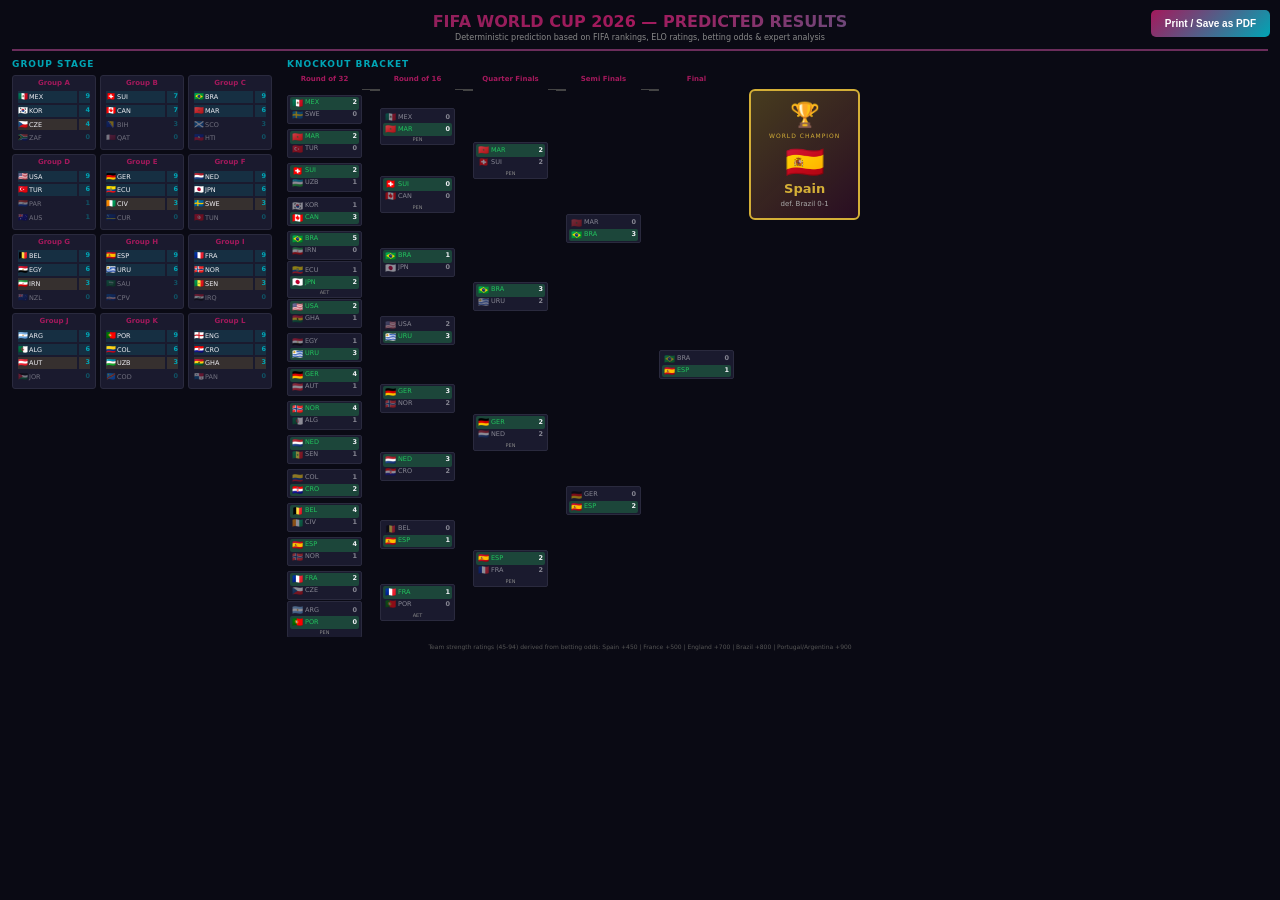
==== commit b66f0970: "Fix connector line alignment in bracket - Each match now in fixed-height wrapper that doubles per ro" ====
--- a/docs/results.html
+++ b/docs/results.html
@@ -38,7 +38,7 @@
             .winner-team { background: #d4edda !important; }
             h1, h2, h3 { color: black !important; }
             .champion-box { background: #fff3cd !important; border-color: #ffc107 !important; }
-            .connector-line { border-color: #999 !important; }
+            .connector { border-color: #999 !important; }
         }
 
         .header {
@@ -65,10 +65,11 @@
         .content {
             display: flex;
             gap: 15px;
+            align-items: flex-start;
         }
 
         .groups-section {
-            flex: 0 0 280px;
+            flex: 0 0 260px;
         }
 
         .bracket-section {
@@ -110,27 +111,22 @@
             font-size: 6.5px;
         }
 
-        .standings-table td {
-            padding: 1px 0;
-        }
-
+        .standings-table td { padding: 1px 0; }
         .standings-table .flag { font-size: 8px; margin-right: 1px; }
         .standings-table .pts { text-align: right; font-weight: bold; color: #00A5B5; }
-
         .standings-table tr.qualified td { background: rgba(0, 165, 181, 0.15); }
         .standings-table tr.third-qualified td { background: rgba(212, 175, 55, 0.15); }
         .standings-table tr.eliminated td { opacity: 0.4; }
 
-        /* Bracket Styles */
+        /* Bracket Container */
         .bracket-wrapper {
             display: flex;
-            align-items: center;
-        }
-
-        .bracket-round {
+            align-items: flex-start;
+        }
+
+        .round-column {
             display: flex;
             flex-direction: column;
-            align-items: center;
         }
 
         .round-header {
@@ -138,8 +134,8 @@
             font-size: 7px;
             color: #A4195C;
             font-weight: bold;
-            margin-bottom: 3px;
-            white-space: nowrap;
+            margin-bottom: 4px;
+            height: 14px;
         }
 
         .round-matches {
@@ -147,13 +143,14 @@
             flex-direction: column;
         }
 
-        /* Match boxes */
+        /* Match box */
         .match-box {
             background: #1a1a2e;
             border: 1px solid #2a2a3e;
             border-radius: 2px;
             padding: 2px 4px;
-            width: 72px;
+            width: 75px;
+            flex-shrink: 0;
         }
 
         .match-team {
@@ -172,11 +169,7 @@
 
         .match-team .flag { font-size: 9px; }
         .match-team .code { font-weight: 500; }
-        .match-team .score {
-            font-weight: bold;
-            min-width: 8px;
-            text-align: right;
-        }
+        .match-team .score { font-weight: bold; min-width: 8px; text-align: right; }
 
         .winner-team {
             background: rgba(34, 197, 94, 0.25);
@@ -184,7 +177,6 @@
             padding: 1px 2px;
             margin: -1px -2px;
         }
-
         .winner-team .code { color: #22c55e; }
         .loser-team { opacity: 0.5; }
 
@@ -195,60 +187,64 @@
             margin-top: 1px;
         }
 
-        /* Connector lines */
-        .connector-group {
+        /* Connector styles */
+        .connector-column {
             display: flex;
             flex-direction: column;
-            width: 20px;
+            width: 18px;
+            padding-top: 14px; /* Match the round-header height */
         }
 
         .connector-pair {
             display: flex;
             flex-direction: column;
+            flex: 1;
             position: relative;
         }
 
-        .connector-line {
-            border-color: #444;
-            border-style: solid;
-            border-width: 0;
-        }
-
-        .connector-top {
-            border-right-width: 1px;
-            border-bottom-width: 1px;
-        }
-
-        .connector-bottom {
-            border-right-width: 1px;
-            border-top-width: 1px;
-        }
-
-        .connector-horizontal {
-            border-top-width: 1px;
-            width: 100%;
+        .connector-pair::before {
+            content: '';
+            position: absolute;
+            right: 0;
+            top: 25%;
+            height: 50%;
+            width: 9px;
+            border: 1px solid #444;
+            border-left: none;
+            border-radius: 0 4px 4px 0;
+        }
+
+        .connector-pair::after {
+            content: '';
+            position: absolute;
+            right: 9px;
+            top: 50%;
+            width: 9px;
+            border-top: 1px solid #444;
         }
 
         /* Champion Box */
-        .champion-section {
+        .champion-column {
             display: flex;
             flex-direction: column;
             align-items: center;
-            margin-left: 15px;
+            justify-content: center;
+            padding-left: 15px;
+            padding-top: 14px;
         }
 
         .champion-box {
             background: linear-gradient(135deg, rgba(212, 175, 55, 0.3), rgba(164, 25, 92, 0.2));
             border: 2px solid #D4AF37;
             border-radius: 6px;
-            padding: 8px 15px;
-            text-align: center;
-        }
-
-        .champion-box .trophy { font-size: 22px; }
-        .champion-box .label { font-size: 6px; color: #D4AF37; letter-spacing: 1px; margin: 2px 0; }
-        .champion-box .winner-flag { font-size: 28px; }
-        .champion-box .winner-name { font-size: 12px; font-weight: bold; color: #D4AF37; }
+            padding: 10px 18px;
+            text-align: center;
+        }
+
+        .champion-box .trophy { font-size: 24px; }
+        .champion-box .label { font-size: 6px; color: #D4AF37; letter-spacing: 1px; margin: 3px 0; }
+        .champion-box .winner-flag { font-size: 32px; }
+        .champion-box .winner-name { font-size: 13px; font-weight: bold; color: #D4AF37; }
         .champion-box .final-score { font-size: 7px; color: #aaa; margin-top: 3px; }
 
         .print-btn {
@@ -272,6 +268,18 @@
             font-size: 6px;
             color: #555;
         }
+
+        /* Specific round spacing */
+        .r32-matches .match-wrapper { height: 34px; display: flex; align-items: center; }
+        .r16-matches .match-wrapper { height: 68px; display: flex; align-items: center; }
+        .qf-matches .match-wrapper { height: 136px; display: flex; align-items: center; }
+        .sf-matches .match-wrapper { height: 272px; display: flex; align-items: center; }
+        .final-matches .match-wrapper { height: 544px; display: flex; align-items: center; }
+
+        .c-r32-r16 .connector-pair { height: 68px; }
+        .c-r16-qf .connector-pair { height: 136px; }
+        .c-qf-sf .connector-pair { height: 272px; }
+        .c-sf-final .connector-pair { height: 544px; }
     </style>
 </head>
 <body>
@@ -331,9 +339,7 @@
                 groupsGrid.appendChild(groupDiv);
             });
 
-            // Build bracket with connectors
-            const wrapper = document.getElementById('bracketWrapper');
-
+            // Match HTML helper
             function matchHtml(match) {
                 const home = TEAMS[match.home];
                 const away = TEAMS[match.away];
@@ -353,82 +359,63 @@
                 </div>`;
             }
 
-            // Calculate spacing
-            const baseHeight = 32; // Height of one match box
-            const baseGap = 4;
-
-            function buildRound(matches, spacing) {
-                let html = '';
-                matches.forEach((match, i) => {
-                    const marginTop = i === 0 ? (spacing - baseHeight) / 2 : spacing - baseHeight;
-                    html += `<div style="margin-top: ${Math.max(0, marginTop)}px">${matchHtml(match)}</div>`;
-                });
-                return html;
-            }
-
-            function buildConnectors(count, inputSpacing, outputSpacing) {
-                let html = '';
-                for (let i = 0; i < count; i++) {
-                    const topHeight = inputSpacing / 2;
-                    const bottomHeight = inputSpacing / 2;
-                    const marginTop = i === 0 ? (outputSpacing - inputSpacing) / 2 : outputSpacing - inputSpacing;
-
-                    html += `<div class="connector-pair" style="margin-top: ${Math.max(0, marginTop)}px; height: ${inputSpacing}px;">
-                        <div class="connector-line connector-top" style="height: ${topHeight}px;"></div>
-                        <div class="connector-line connector-bottom" style="height: ${bottomHeight}px;"></div>
-                    </div>`;
-                }
-                return html;
-            }
-
-            // Spacing calculations for each round
-            const r32Spacing = baseHeight + baseGap;           // 36px per match
-            const r16Spacing = r32Spacing * 2;                  // 72px per match
-            const qfSpacing = r16Spacing * 2;                   // 144px per match
-            const sfSpacing = qfSpacing * 2;                    // 288px per match
-            const finalSpacing = sfSpacing * 2;                 // 576px
-
-            // R32
-            let bracketHtml = `<div class="bracket-round">
-                <div class="round-header">Round of 32</div>
-                <div class="round-matches">${buildRound(sim.knockoutResults.r32, r32Spacing)}</div>
-            </div>`;
-
-            // Connectors R32 → R16
-            bracketHtml += `<div class="connector-group">${buildConnectors(8, r32Spacing * 2, r16Spacing)}</div>`;
-
-            // R16
-            bracketHtml += `<div class="bracket-round">
-                <div class="round-header">Round of 16</div>
-                <div class="round-matches">${buildRound(sim.knockoutResults.r16, r16Spacing)}</div>
-            </div>`;
-
-            // Connectors R16 → QF
-            bracketHtml += `<div class="connector-group">${buildConnectors(4, r16Spacing * 2, qfSpacing)}</div>`;
-
-            // QF
-            bracketHtml += `<div class="bracket-round">
-                <div class="round-header">Quarter Finals</div>
-                <div class="round-matches">${buildRound(sim.knockoutResults.qf, qfSpacing)}</div>
-            </div>`;
-
-            // Connectors QF → SF
-            bracketHtml += `<div class="connector-group">${buildConnectors(2, qfSpacing * 2, sfSpacing)}</div>`;
-
-            // SF
-            bracketHtml += `<div class="bracket-round">
-                <div class="round-header">Semi Finals</div>
-                <div class="round-matches">${buildRound(sim.knockoutResults.sf, sfSpacing)}</div>
-            </div>`;
-
-            // Connectors SF → Final
-            bracketHtml += `<div class="connector-group">${buildConnectors(1, sfSpacing * 2, finalSpacing)}</div>`;
-
-            // Final
-            bracketHtml += `<div class="bracket-round">
-                <div class="round-header">Final</div>
-                <div class="round-matches">${buildRound(sim.knockoutResults.final, finalSpacing)}</div>
-            </div>`;
+            const wrapper = document.getElementById('bracketWrapper');
+            let html = '';
+
+            // R32 Column
+            html += `<div class="round-column"><div class="round-header">Round of 32</div><div class="round-matches r32-matches">`;
+            sim.knockoutResults.r32.forEach(m => {
+                html += `<div class="match-wrapper">${matchHtml(m)}</div>`;
+            });
+            html += `</div></div>`;
+
+            // Connectors R32 → R16 (8 pairs)
+            html += `<div class="connector-column c-r32-r16">`;
+            for (let i = 0; i < 8; i++) html += `<div class="connector-pair"></div>`;
+            html += `</div>`;
+
+            // R16 Column
+            html += `<div class="round-column"><div class="round-header">Round of 16</div><div class="round-matches r16-matches">`;
+            sim.knockoutResults.r16.forEach(m => {
+                html += `<div class="match-wrapper">${matchHtml(m)}</div>`;
+            });
+            html += `</div></div>`;
+
+            // Connectors R16 → QF (4 pairs)
+            html += `<div class="connector-column c-r16-qf">`;
+            for (let i = 0; i < 4; i++) html += `<div class="connector-pair"></div>`;
+            html += `</div>`;
+
+            // QF Column
+            html += `<div class="round-column"><div class="round-header">Quarter Finals</div><div class="round-matches qf-matches">`;
+            sim.knockoutResults.qf.forEach(m => {
+                html += `<div class="match-wrapper">${matchHtml(m)}</div>`;
+            });
+            html += `</div></div>`;
+
+            // Connectors QF → SF (2 pairs)
+            html += `<div class="connector-column c-qf-sf">`;
+            for (let i = 0; i < 2; i++) html += `<div class="connector-pair"></div>`;
+            html += `</div>`;
+
+            // SF Column
+            html += `<div class="round-column"><div class="round-header">Semi Finals</div><div class="round-matches sf-matches">`;
+            sim.knockoutResults.sf.forEach(m => {
+                html += `<div class="match-wrapper">${matchHtml(m)}</div>`;
+            });
+            html += `</div></div>`;
+
+            // Connectors SF → Final (1 pair)
+            html += `<div class="connector-column c-sf-final">`;
+            html += `<div class="connector-pair"></div>`;
+            html += `</div>`;
+
+            // Final Column
+            html += `<div class="round-column"><div class="round-header">Final</div><div class="round-matches final-matches">`;
+            sim.knockoutResults.final.forEach(m => {
+                html += `<div class="match-wrapper">${matchHtml(m)}</div>`;
+            });
+            html += `</div></div>`;
 
             // Champion
             const champion = TEAMS[sim.champion];
@@ -438,7 +425,7 @@
             if (finalMatch.penalties) scoreText += ' (P)';
             else if (finalMatch.extraTime) scoreText += ' (AET)';
 
-            bracketHtml += `<div class="champion-section">
+            html += `<div class="champion-column">
                 <div class="champion-box">
                     <div class="trophy">🏆</div>
                     <div class="label">WORLD CHAMPION</div>
@@ -448,7 +435,7 @@
                 </div>
             </div>`;
 
-            wrapper.innerHTML = bracketHtml;
+            wrapper.innerHTML = html;
         });
     </script>
 </body>
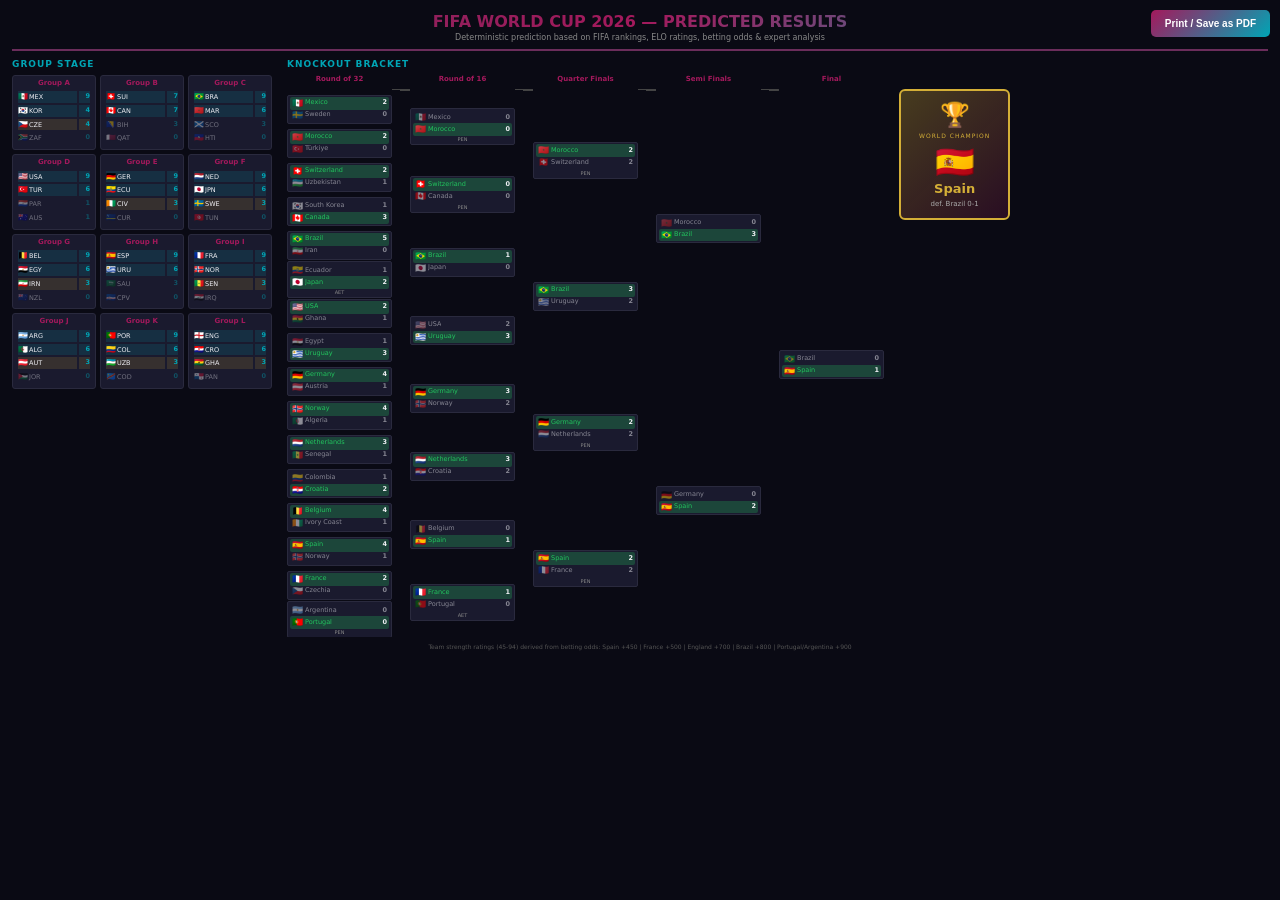
==== commit 13cfc4ca: "Adjust Argentina/Morocco strength + show full country names Strength adjustments: - Argentina: 88 → " ====
--- a/docs/results.html
+++ b/docs/results.html
@@ -149,7 +149,7 @@
             border: 1px solid #2a2a3e;
             border-radius: 2px;
             padding: 2px 4px;
-            width: 75px;
+            width: 105px;
             flex-shrink: 0;
         }
 
@@ -168,7 +168,7 @@
         }
 
         .match-team .flag { font-size: 9px; }
-        .match-team .code { font-weight: 500; }
+        .match-team .name { font-weight: 500; white-space: nowrap; overflow: hidden; text-overflow: ellipsis; max-width: 70px; }
         .match-team .score { font-weight: bold; min-width: 8px; text-align: right; }
 
         .winner-team {
@@ -177,7 +177,7 @@
             padding: 1px 2px;
             margin: -1px -2px;
         }
-        .winner-team .code { color: #22c55e; }
+        .winner-team .name { color: #22c55e; }
         .loser-team { opacity: 0.5; }
 
         .match-note {
@@ -348,11 +348,11 @@
 
                 return `<div class="match-box">
                     <div class="match-team ${hw ? 'winner-team' : 'loser-team'}">
-                        <div class="team-info"><span class="flag">${home.flag}</span><span class="code">${home.code}</span></div>
+                        <div class="team-info"><span class="flag">${home.flag}</span><span class="name">${home.name}</span></div>
                         <span class="score">${Math.floor(match.homeGoals)}</span>
                     </div>
                     <div class="match-team ${!hw ? 'winner-team' : 'loser-team'}">
-                        <div class="team-info"><span class="flag">${away.flag}</span><span class="code">${away.code}</span></div>
+                        <div class="team-info"><span class="flag">${away.flag}</span><span class="name">${away.name}</span></div>
                         <span class="score">${Math.floor(match.awayGoals)}</span>
                     </div>
                     ${note ? `<div class="match-note">${note}</div>` : ''}
